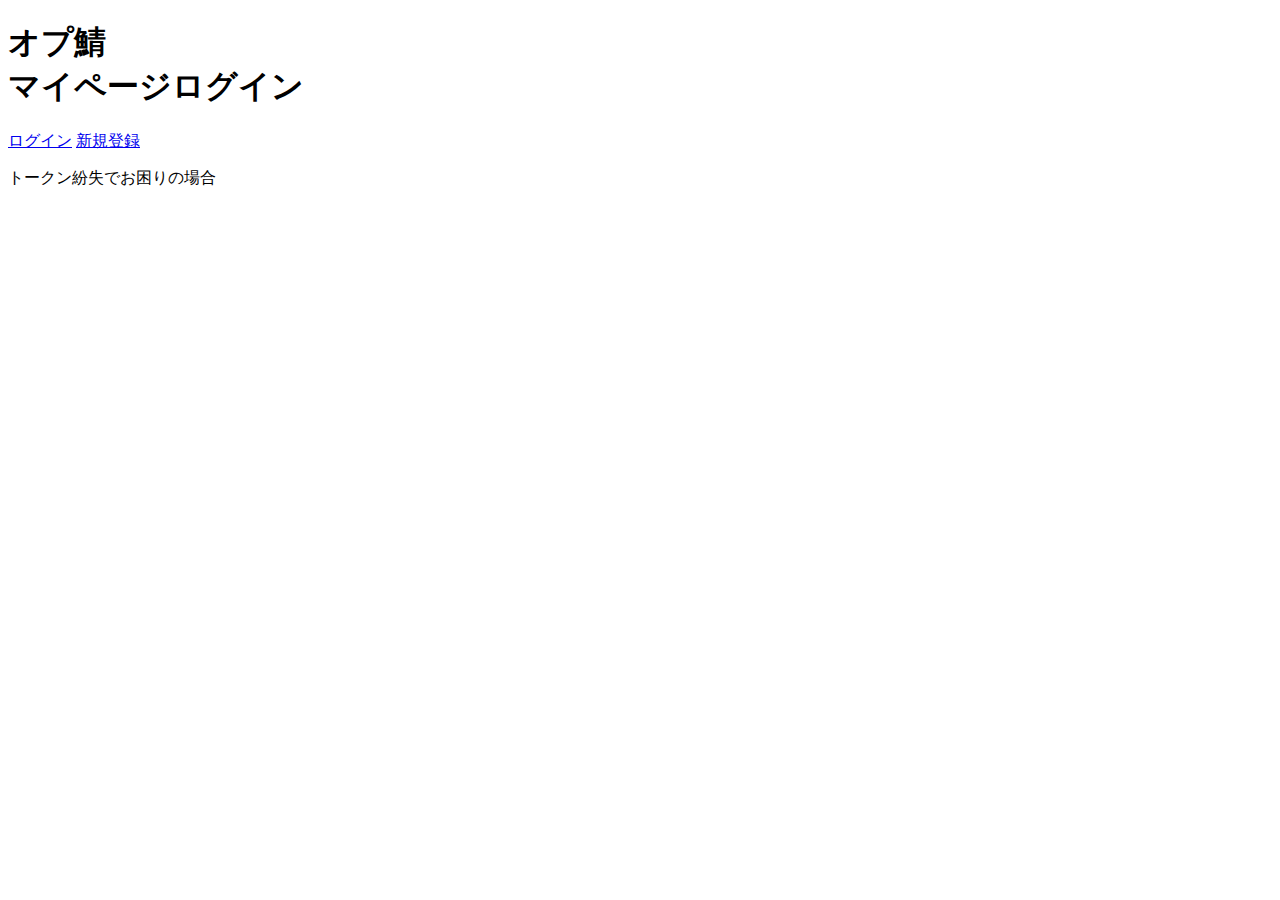
==== index.html @ 14beed9e "Create index.html" ====
<!DOCTYPE html>
<html lang="ja">
<head>
    <meta charset="UTF-8">
    <meta name="viewport" content="width=device-width, initial-scale=1.0">
    <title>オプ鯖マイページログイン</title>
    <link rel="stylesheet" href="/styles.css">
</head>
<body>
    <div class="container">
        <h1>オプ鯖<br>マイページログイン</h1>
        <div class="login-section">
            <a href="/login" class="login-button">ログイン</a>
            <a href="192.168.3.3:3006" class="register-button">新規登録</a>
        </div>
        <div class="info-section">
            <p>トークン紛失でお困りの場合</p>
        </div>
    </div>
</body>
</html>
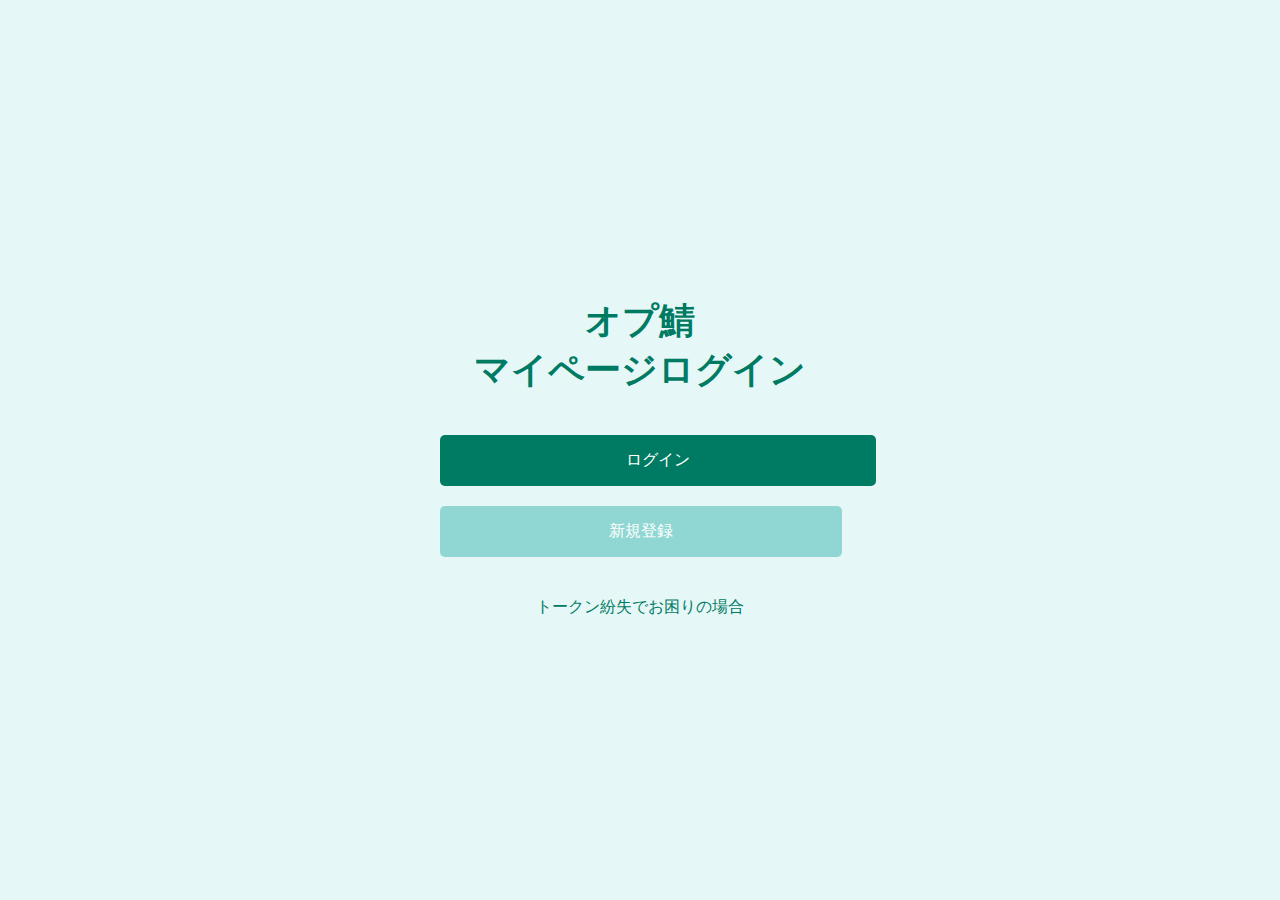
==== commit 27507a99: "Update index.html" ====
--- a/index.html
+++ b/index.html
@@ -4,7 +4,7 @@
     <meta charset="UTF-8">
     <meta name="viewport" content="width=device-width, initial-scale=1.0">
     <title>オプ鯖マイページログイン</title>
-    <link rel="stylesheet" href="/styles.css">
+    <link rel="stylesheet" href="styles.css">
 </head>
 <body>
     <div class="container">
--- a/styles.css
+++ b/styles.css
@@ -0,0 +1,81 @@
+body {
+    font-family: Arial, sans-serif;
+    background-color: #E6F7F8;
+    display: flex;
+    justify-content: center;
+    align-items: center;
+    height: 100vh;
+    margin: 0;
+}
+
+.container {
+    text-align: center;
+    width: 100%;
+    max-width: 400px;
+    padding: 20px;
+}
+
+h1 {
+    color: #007B63;
+    font-size: 36px;
+    margin-bottom: 40px;
+}
+
+h2 {
+    color: #007B63;
+    font-size: 24px;
+    margin-bottom: 20px;
+}
+
+label {
+    display: block;
+    text-align: left;
+    margin-bottom: 5px;
+    color: #007B63;
+}
+
+input[type="text"], input[type="password"] {
+    width: 96%;
+    padding: 10px;
+    margin-bottom: 20px;
+    border: 1px solid #ccc;
+    border-radius: 5px;
+}
+
+.login-section {
+    margin-bottom: 40px;
+}
+
+.login-button, .change-login-button, .register-button {
+    display: block;
+    width: 93%;
+    padding: 15px;
+    margin-bottom: 20px;
+    border: none;
+    border-radius: 5px;
+    font-size: 16px;
+    text-decoration: none;
+    text-align: center;
+}
+
+.login-button {
+    background-color: #007B63;
+    color: white;
+    width: 101.5%;
+}
+
+.change-login-button {
+    background-color: #E6F7F8;
+    color: #007B63;
+    border: 1px solid #007B63;
+}
+
+.register-button {
+    background-color: #90D7D3;
+    color: white;
+}
+
+.info-section p {
+    color: #007B63;
+    margin: 10px 0;
+}
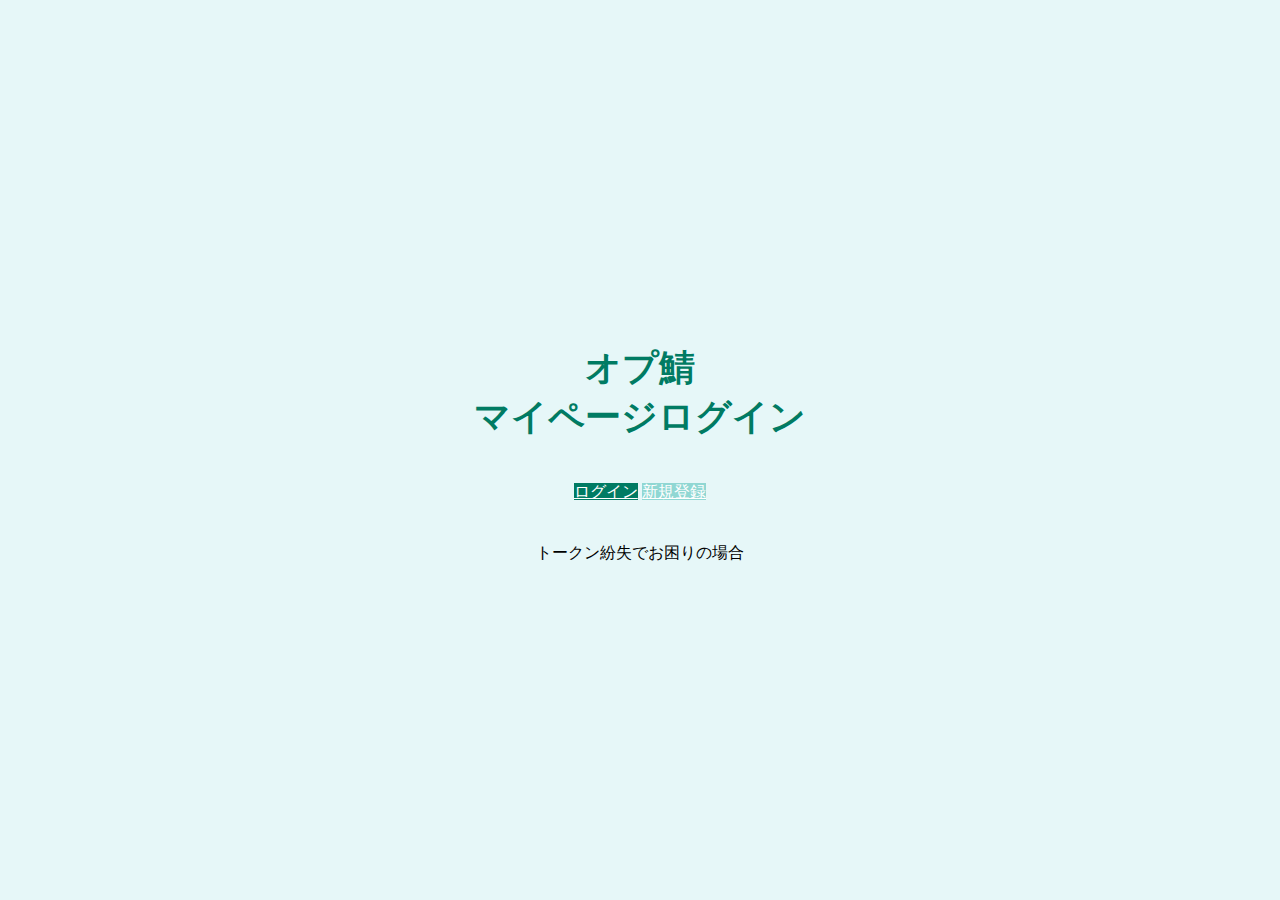
==== commit 55ac2585: "Update index.html" ====
--- a/index.html
+++ b/index.html
@@ -10,7 +10,7 @@
     <div class="container">
         <h1>オプ鯖<br>マイページログイン</h1>
         <div class="login-section">
-            <a href="/login" class="login-button">ログイン</a>
+            <a href="login.html" class="login-button">ログイン</a>
             <a href="192.168.3.3:3006" class="register-button">新規登録</a>
         </div>
         <div class="info-section">
--- a/styles.css
+++ b/styles.css
@@ -19,12 +19,14 @@
     color: #007B63;
     font-size: 36px;
     margin-bottom: 40px;
+    text-align: center; /* 中央揃えにするためのプロパティ */
 }
 
 h2 {
     color: #007B63;
     font-size: 24px;
     margin-bottom: 20px;
+    text-align: center; /* 中央揃えにするためのプロパティ */
 }
 
 label {
@@ -35,7 +37,7 @@
 }
 
 input[type="text"], input[type="password"] {
-    width: 96%;
+    width: 100%;
     padding: 10px;
     margin-bottom: 20px;
     border: 1px solid #ccc;
@@ -46,22 +48,20 @@
     margin-bottom: 40px;
 }
 
-.login-button, .change-login-button, .register-button {
+button {
     display: block;
-    width: 93%;
+    width: 100%; /* 幅を100%に設定 */
     padding: 15px;
     margin-bottom: 20px;
     border: none;
     border-radius: 5px;
     font-size: 16px;
-    text-decoration: none;
     text-align: center;
 }
 
 .login-button {
     background-color: #007B63;
     color: white;
-    width: 101.5%;
 }
 
 .change-login-button {
@@ -75,7 +75,3 @@
     color: white;
 }
 
-.info-section p {
-    color: #007B63;
-    margin: 10px 0;
-}
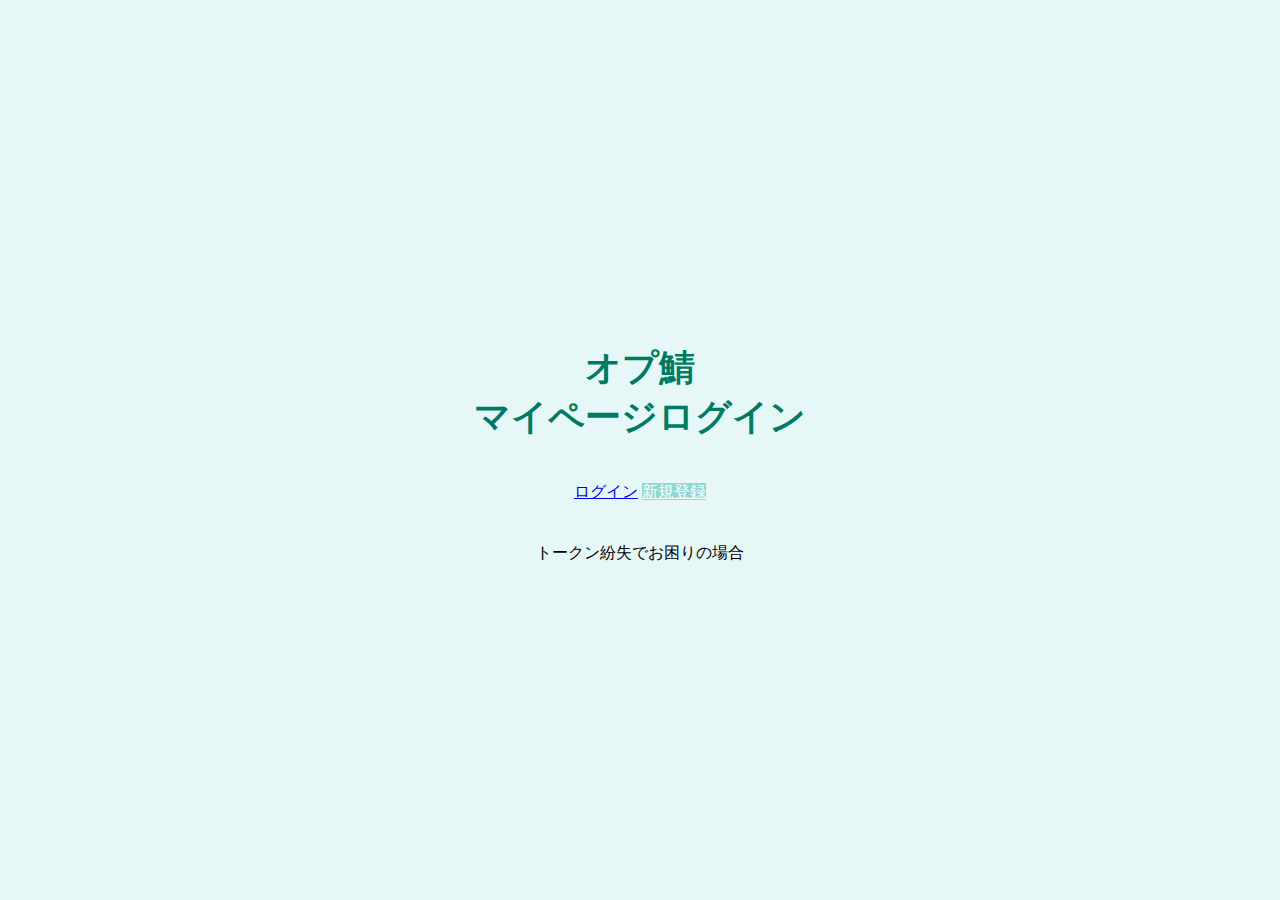
==== commit 54ba4fe3: "Update index.html" ====
--- a/index.html
+++ b/index.html
@@ -10,7 +10,7 @@
     <div class="container">
         <h1>オプ鯖<br>マイページログイン</h1>
         <div class="login-section">
-            <a href="login.html" class="login-button">ログイン</a>
+            <a href="login.html" class="mypage_beta/login.html">ログイン</a>
             <a href="192.168.3.3:3006" class="register-button">新規登録</a>
         </div>
         <div class="info-section">
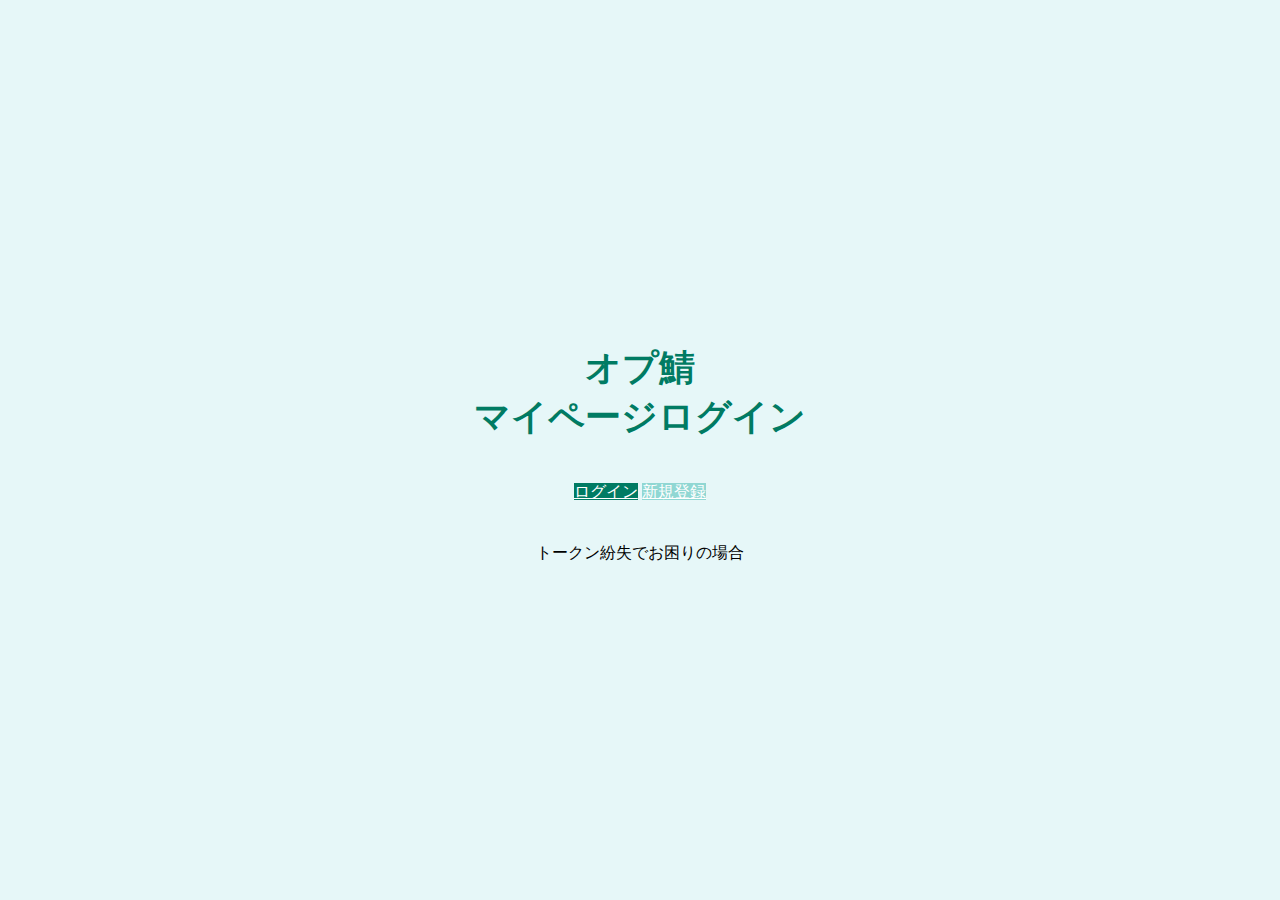
==== commit fc488c82: "Update index.html" ====
--- a/index.html
+++ b/index.html
@@ -10,7 +10,7 @@
     <div class="container">
         <h1>オプ鯖<br>マイページログイン</h1>
         <div class="login-section">
-            <a href="login.html" class="mypage_beta/login.html">ログイン</a>
+            <a href="login.html" class="login-button">ログイン</a>
             <a href="192.168.3.3:3006" class="register-button">新規登録</a>
         </div>
         <div class="info-section">
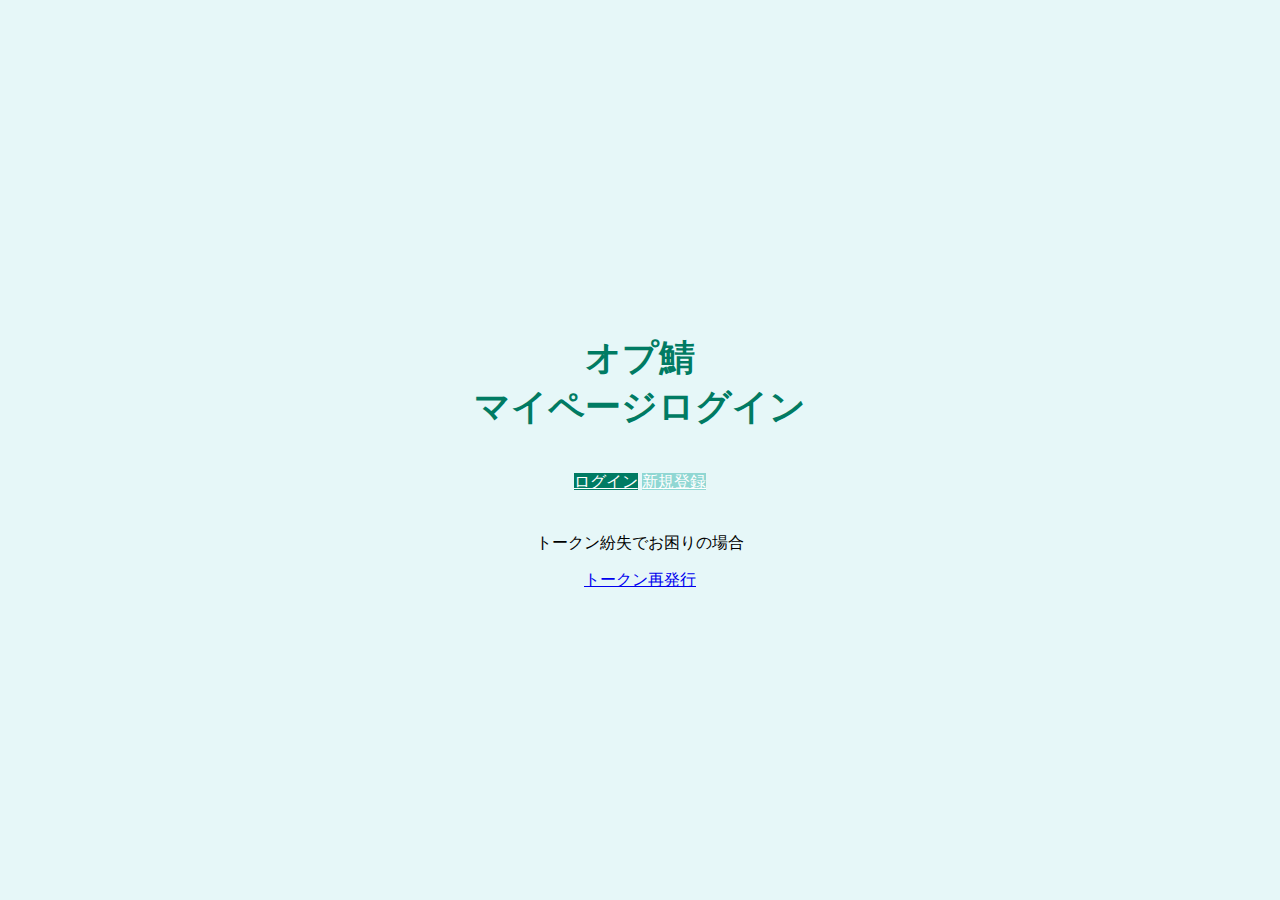
==== commit f1be5101: "Update index.html" ====
--- a/index.html
+++ b/index.html
@@ -4,17 +4,18 @@
     <meta charset="UTF-8">
     <meta name="viewport" content="width=device-width, initial-scale=1.0">
     <title>オプ鯖マイページログイン</title>
-    <link rel="stylesheet" href="styles.css">
+    <link rel="stylesheet" href="/styles.css">
 </head>
 <body>
     <div class="container">
         <h1>オプ鯖<br>マイページログイン</h1>
         <div class="login-section">
-            <a href="login.html" class="login-button">ログイン</a>
-            <a href="192.168.3.3:3006" class="register-button">新規登録</a>
+            <a href="/login" class="login-button">ログイン</a>
+            <a href="http://192.168.3.3:3006" class="register-button">新規登録</a>
         </div>
         <div class="info-section">
             <p>トークン紛失でお困りの場合</p>
+            <a href="/recover-token" class="recover-button">トークン再発行</a>
         </div>
     </div>
 </body>
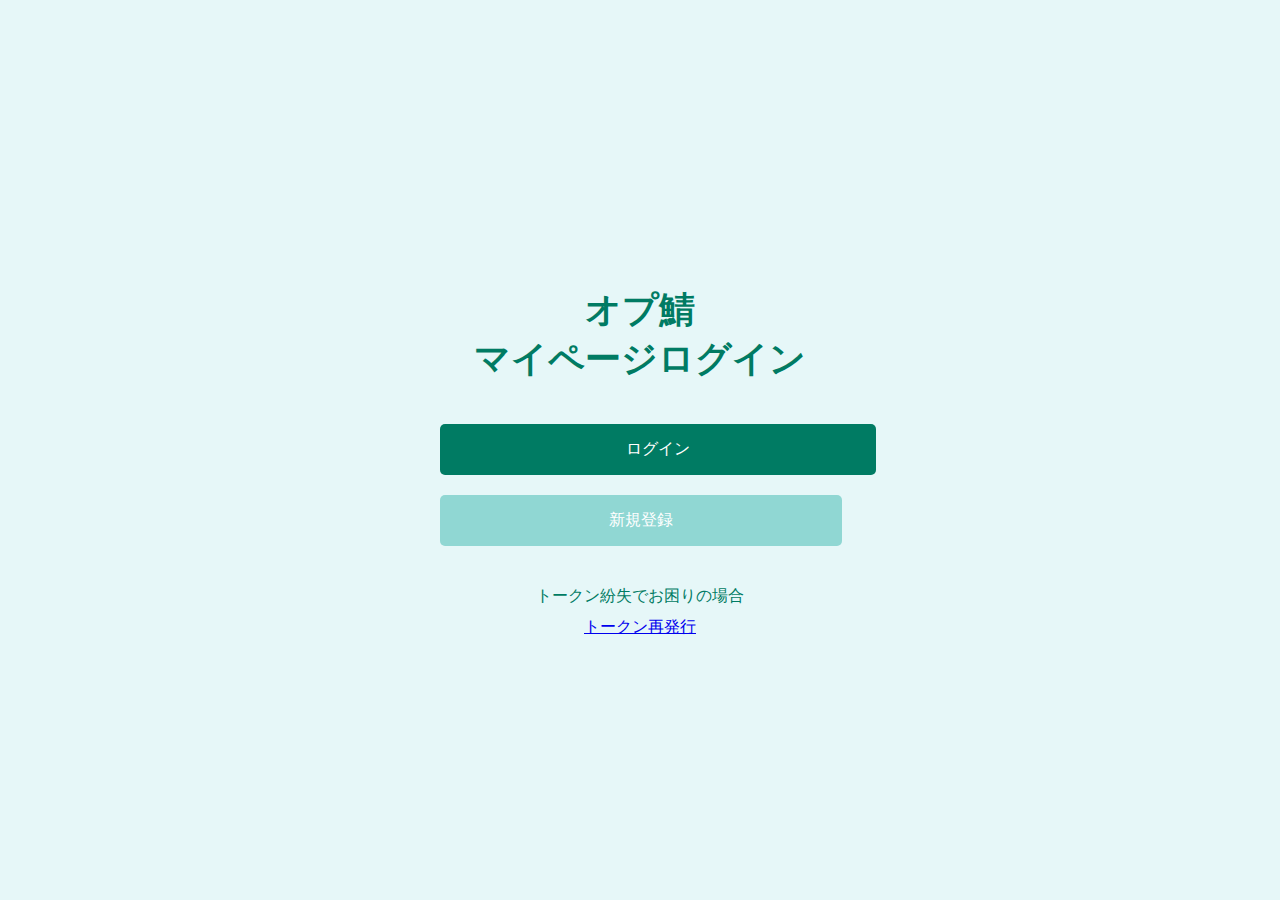
==== commit 3536a848: "Update index.html" ====
--- a/index.html
+++ b/index.html
@@ -4,7 +4,7 @@
     <meta charset="UTF-8">
     <meta name="viewport" content="width=device-width, initial-scale=1.0">
     <title>オプ鯖マイページログイン</title>
-    <link rel="stylesheet" href="/styles.css">
+    <link rel="stylesheet" href="styles.css">
 </head>
 <body>
     <div class="container">
--- a/styles.css
+++ b/styles.css
@@ -19,14 +19,12 @@
     color: #007B63;
     font-size: 36px;
     margin-bottom: 40px;
-    text-align: center; /* 中央揃えにするためのプロパティ */
 }
 
 h2 {
     color: #007B63;
     font-size: 24px;
     margin-bottom: 20px;
-    text-align: center; /* 中央揃えにするためのプロパティ */
 }
 
 label {
@@ -37,7 +35,7 @@
 }
 
 input[type="text"], input[type="password"] {
-    width: 100%;
+    width: 96%;
     padding: 10px;
     margin-bottom: 20px;
     border: 1px solid #ccc;
@@ -48,20 +46,22 @@
     margin-bottom: 40px;
 }
 
-button {
+.login-button, .change-login-button, .register-button {
     display: block;
-    width: 100%; /* 幅を100%に設定 */
+    width: 93%;
     padding: 15px;
     margin-bottom: 20px;
     border: none;
     border-radius: 5px;
     font-size: 16px;
+    text-decoration: none;
     text-align: center;
 }
 
 .login-button {
     background-color: #007B63;
     color: white;
+    width: 101.5%;
 }
 
 .change-login-button {
@@ -75,3 +75,7 @@
     color: white;
 }
 
+.info-section p {
+    color: #007B63;
+    margin: 10px 0;
+}
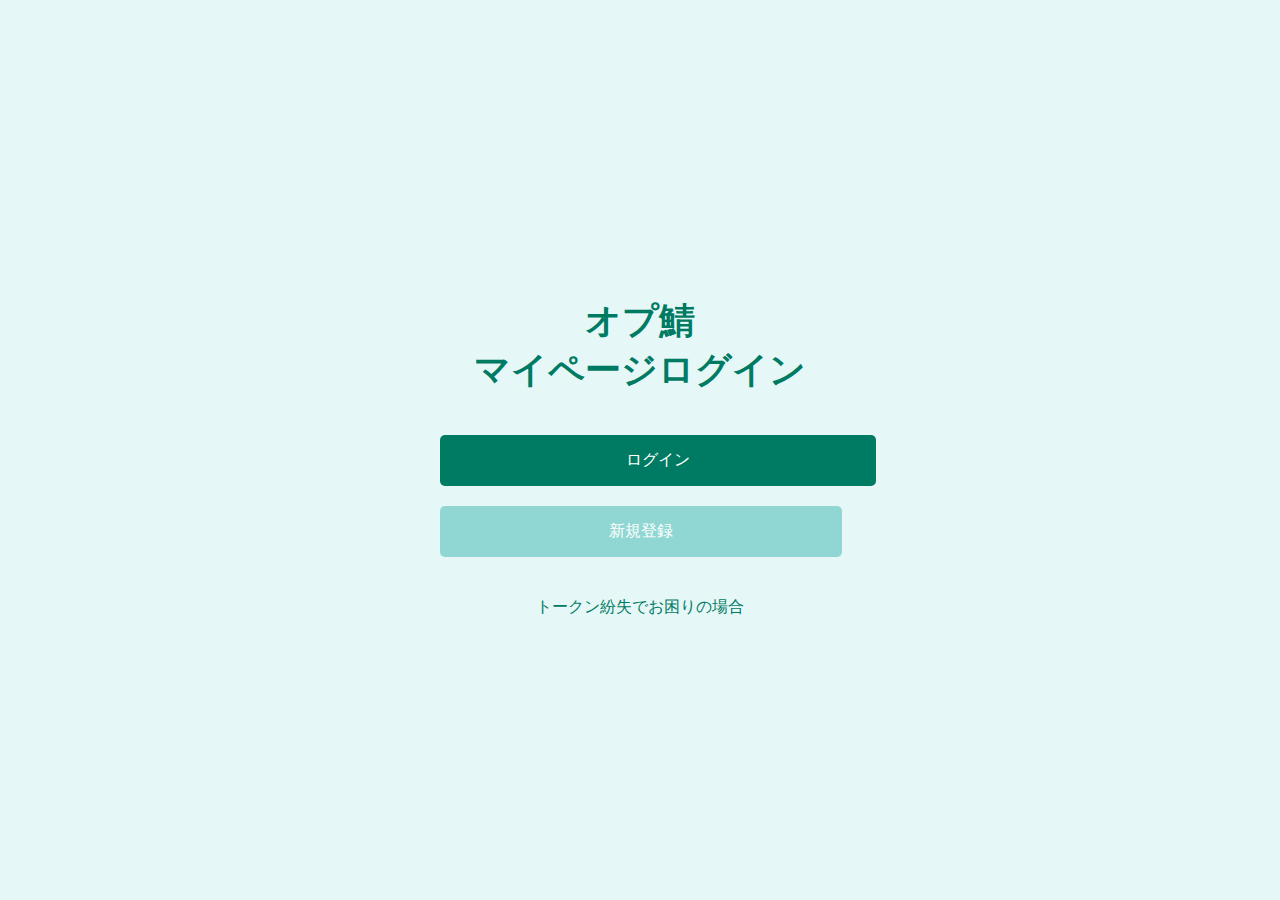
==== commit 54c97e0e: "Update index.html" ====
--- a/index.html
+++ b/index.html
@@ -10,12 +10,11 @@
     <div class="container">
         <h1>オプ鯖<br>マイページログイン</h1>
         <div class="login-section">
-            <a href="/login" class="login-button">ログイン</a>
-            <a href="http://192.168.3.3:3006" class="register-button">新規登録</a>
+            <a href="login.html" class="login-button">ログイン</a>
+            <a href="192.168.3.3:3006" class="register-button">新規登録</a>
         </div>
         <div class="info-section">
             <p>トークン紛失でお困りの場合</p>
-            <a href="/recover-token" class="recover-button">トークン再発行</a>
         </div>
     </div>
 </body>
